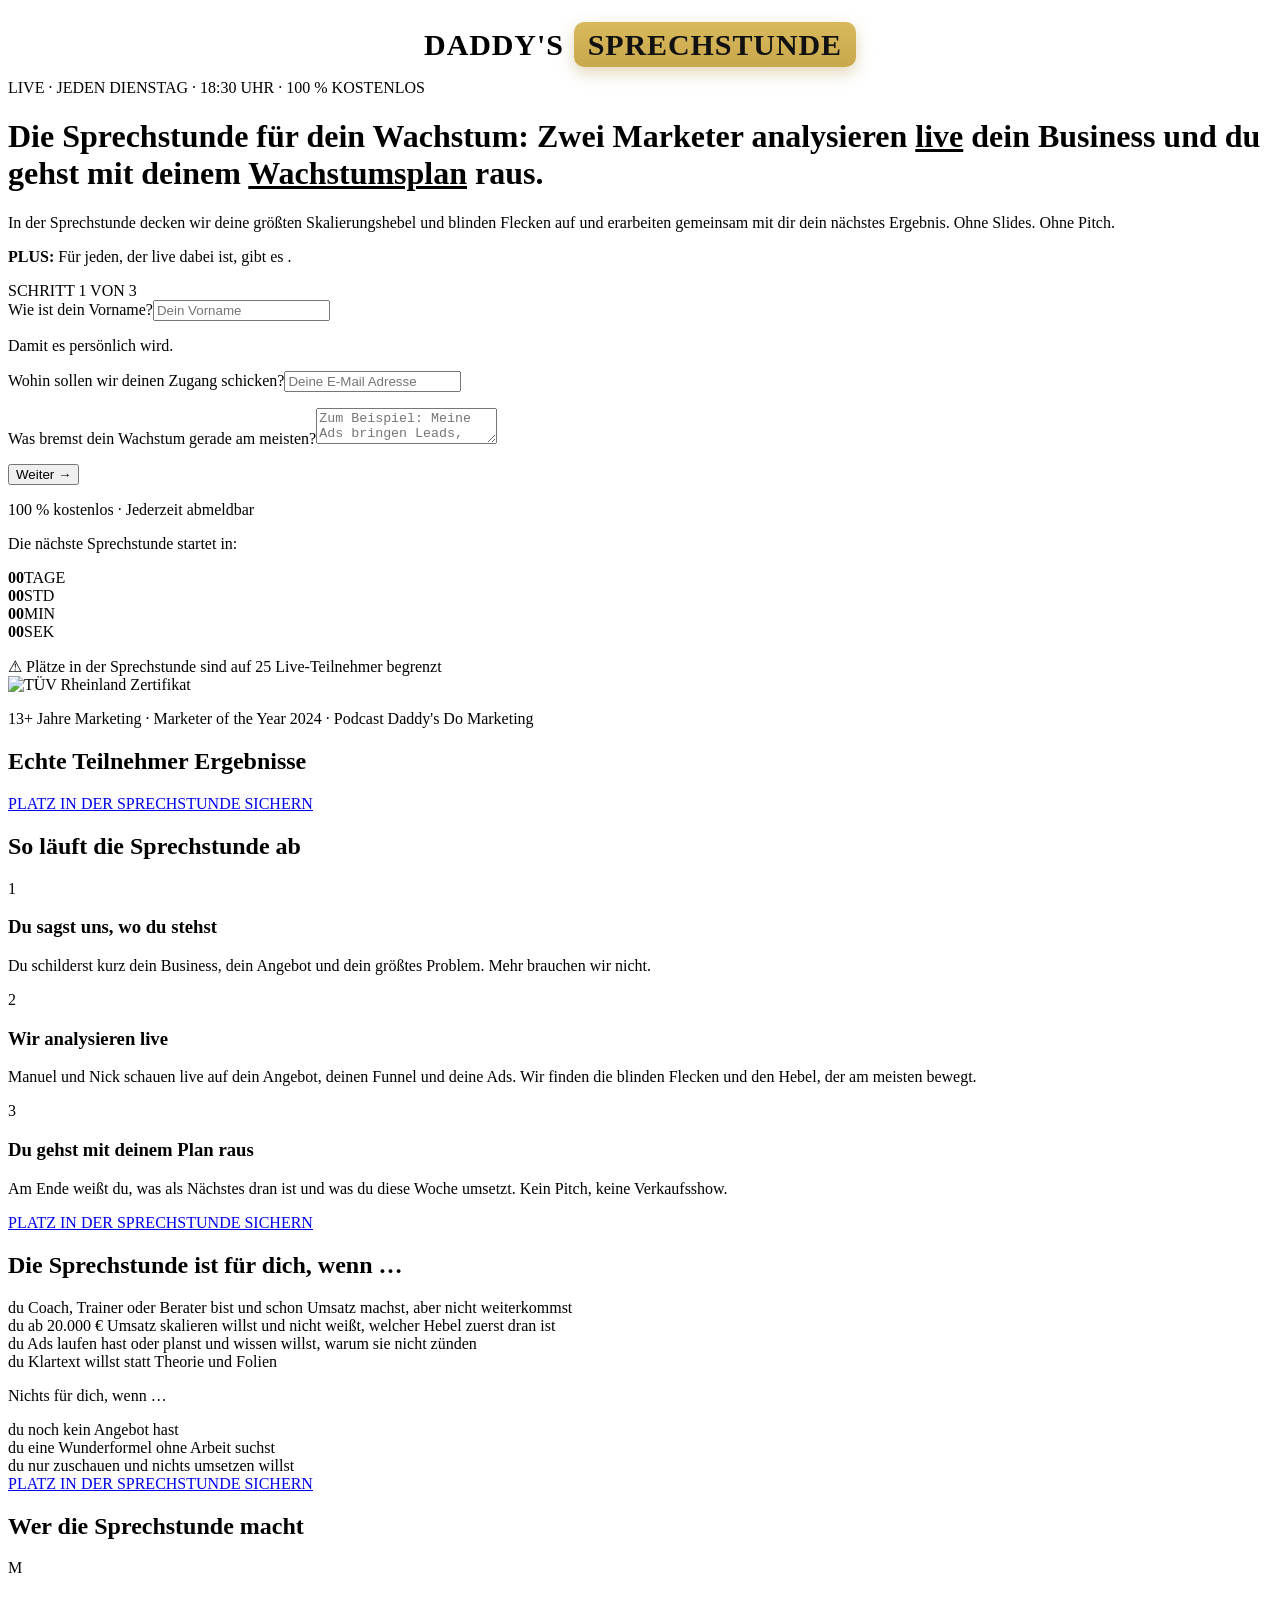
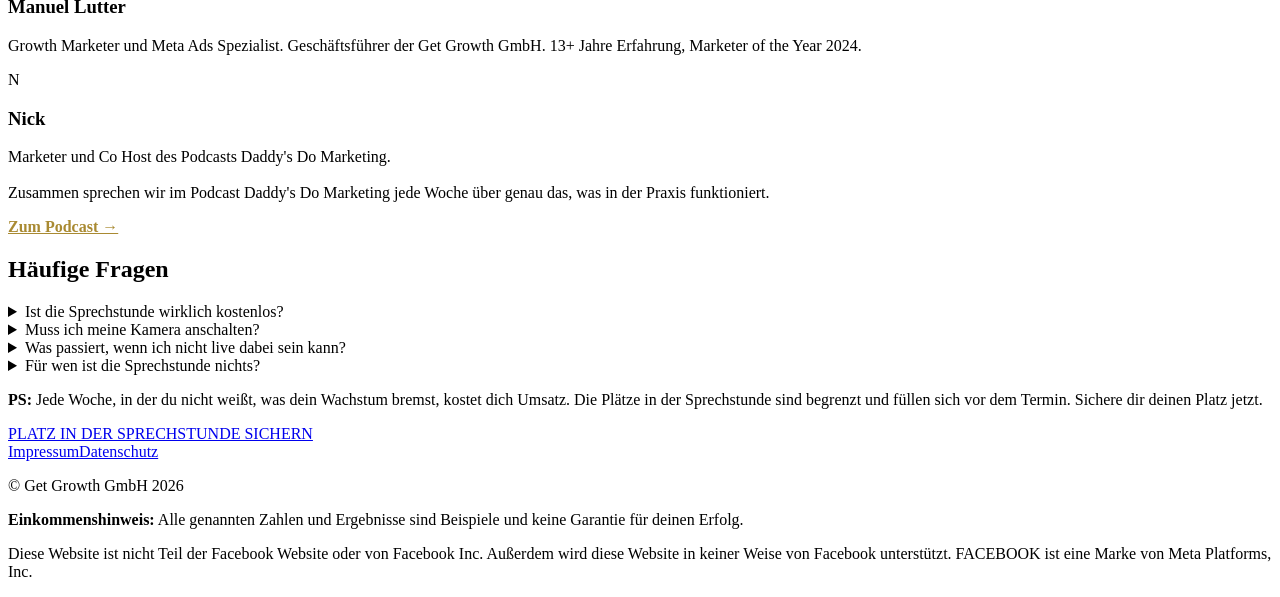
==== src/index.html @ dd15a893 "Import live Sprechstunde landing page source Stand des produktiven Deployments (Vercel Projekt daddy" ====
<!doctype html>
<html lang='de'>
<head>
<meta charset='utf-8'>
<meta name='viewport' content='width=device-width,initial-scale=1'>
<title>Daddy's Sprechstunde: Dein Wachstumsplan, live und kostenlos</title>
<meta name='description' content='Die kostenlose Marketing Sprechstunde: Zwei Marketer analysieren live dein Business. Du gehst mit deinem Wachstumsplan raus. Ohne Slides, ohne Pitch.'>
<meta property='og:title' content='Daddy&#39;s Sprechstunde: Dein Wachstumsplan, live und kostenlos'>
<meta property='og:description' content='Die kostenlose Marketing Sprechstunde. Wir decken deine Skalierungshebel und blinden Flecken auf. Live, kostenlos, ohne Pitch.'>
<meta property='og:type' content='website'>
<script>document.documentElement.className+=' ab-wait';setTimeout(function(){document.documentElement.classList.remove('ab-wait')},1500)</script>
<style>.ab-wait #h1{visibility:hidden}.kick{display:flex;flex-wrap:wrap;align-items:center;justify-content:center;gap:8px 10px;margin:22px 0 4px;font-weight:800;font-size:clamp(20px,6.2vw,30px);letter-spacing:.03em;text-transform:uppercase;line-height:1.1}.kick em{font-style:normal;background:linear-gradient(180deg,#D8B95C,#C9A84C);color:#111;padding:6px 14px;border-radius:10px;box-shadow:0 6px 16px rgba(169,138,50,.35)}.kick+.eyebrow{padding-top:8px}</style>
<link rel='stylesheet' href='/style.css'>
<!-- Meta Pixel hier einfuegen, sobald die Pixel ID vorliegt -->
</head>
<body>
<header class='w'>
<div class='kick'><span>Daddy's</span><em>Sprechstunde</em></div>
<div class='eyebrow'><span class='dot'></span><span>LIVE · JEDEN <span id='wd'>DIENSTAG</span> · <span id='tm'>18:30</span> UHR · 100 % KOSTENLOS</span></div>
<h1 id='h1' class='c'>Die Sprechstunde für dein Wachstum: Zwei Marketer analysieren <u>live</u> dein Business und du gehst mit deinem <u>Wachstumsplan</u> raus.</h1>
<p class='sub c'>In der Sprechstunde decken wir deine größten Skalierungshebel und blinden Flecken auf und erarbeiten gemeinsam mit dir dein nächstes Ergebnis. Ohne Slides. Ohne Pitch.</p>
<p class='sub c plus' id='bonus'><b>PLUS:</b> Für jeden, der live dabei ist, gibt es <span></span>.</p>
<form class='card' id='form' novalidate>
<div class='step-l'>SCHRITT 1 VON 3</div><div class='bar'><i></i></div>
<div class='s'><label class='q' for='vorname'>Wie ist dein Vorname?</label><input id='vorname' name='vorname' autocomplete='given-name' placeholder='Dein Vorname'><p class='hint'>Damit es persönlich wird.</p><p class='err'></p></div>
<div class='s hide'><label class='q' for='email'>Wohin sollen wir deinen Zugang schicken?</label><input id='email' name='email' type='email' autocomplete='email' inputmode='email' placeholder='Deine E-Mail Adresse'><p class='err'></p></div>
<div class='s hide'><label class='q' for='problem'>Was bremst dein Wachstum gerade am meisten?</label><textarea id='problem' name='problem' placeholder='Zum Beispiel: Meine Ads bringen Leads, aber niemand bucht.'></textarea><p class='err'></p></div>
<button class='btn' type='submit'>Weiter →</button>
<p class='fine'>100 % kostenlos · Jederzeit abmeldbar</p>
</form>
<p class='cd-t'>Die nächste Sprechstunde startet in:</p>
<div class='cd' id='cd'><div><b data-d>00</b><span>TAGE</span></div><div><b data-h>00</b><span>STD</span></div><div><b data-m>00</b><span>MIN</span></div><div><b data-s>00</b><span>SEK</span></div></div>
<p class='when' id='when'></p>
<span class='pill'>⚠ Plätze in der Sprechstunde sind auf <span id='seats'>25</span> Live-Teilnehmer begrenzt</span>
<div class='tuev hide' id='tuev'><img alt='TÜV Rheinland Zertifikat' width='230'><p></p></div>
<p class='facts'>13+ Jahre Marketing · Marketer of the Year 2024 · Podcast Daddy's Do Marketing</p>
</header>
<section class='alt hide' id='results'><div class='w'><h2>Echte Teilnehmer Ergebnisse</h2><div class='car'></div><a class='btn' href='#form' data-go>PLATZ IN DER SPRECHSTUNDE SICHERN</a></div></section>
<section><div class='w'><h2>So läuft die Sprechstunde ab</h2><div class='steps'>
<div class='step'><span class='num'>1</span><h3>Du sagst uns, wo du stehst</h3><p>Du schilderst kurz dein Business, dein Angebot und dein größtes Problem. Mehr brauchen wir nicht.</p></div>
<div class='step'><span class='num'>2</span><h3>Wir analysieren live</h3><p>Manuel und Nick schauen live auf dein Angebot, deinen Funnel und deine Ads. Wir finden die blinden Flecken und den Hebel, der am meisten bewegt.</p></div>
<div class='step'><span class='num'>3</span><h3>Du gehst mit deinem Plan raus</h3><p>Am Ende weißt du, was als Nächstes dran ist und was du diese Woche umsetzt. Kein Pitch, keine Verkaufsshow.</p></div>
</div><a class='btn' href='#form' data-go>PLATZ IN DER SPRECHSTUNDE SICHERN</a></div></section>
<section class='alt'><div class='w'><h2>Die Sprechstunde ist für dich, wenn …</h2><div class='ck'>
<div>du Coach, Trainer oder Berater bist und schon Umsatz machst, aber nicht weiterkommst</div>
<div>du ab 20.000 € Umsatz skalieren willst und nicht weißt, welcher Hebel zuerst dran ist</div>
<div>du Ads laufen hast oder planst und wissen willst, warum sie nicht zünden</div>
<div>du Klartext willst statt Theorie und Folien</div></div>
<p class='sub2'>Nichts für dich, wenn …</p><div class='ck no'>
<div>du noch kein Angebot hast</div><div>du eine Wunderformel ohne Arbeit suchst</div><div>du nur zuschauen und nichts umsetzen willst</div></div>
<a class='btn' href='#form' data-go>PLATZ IN DER SPRECHSTUNDE SICHERN</a></div></section>
<section><div class='w'><h2>Wer die Sprechstunde macht</h2><div class='hosts'>
<div class='host'><div class='av'>M</div><h3>Manuel Lutter</h3><p>Growth Marketer und Meta Ads Spezialist. Geschäftsführer der Get Growth GmbH. 13+ Jahre Erfahrung, Marketer of the Year 2024.</p></div>
<div class='host'><div class='av'>N</div><h3>Nick</h3><p id='nickbio'>Marketer und Co Host des Podcasts Daddy's Do Marketing.</p></div></div>
<p class='c' style='margin-top:18px'>Zusammen sprechen wir im Podcast Daddy's Do Marketing jede Woche über genau das, was in der Praxis funktioniert.</p>
<p class='c'><a id='podcast' class='hide' href='#' style='color:#A98A32;font-weight:700'>Zum Podcast →</a></p></div></section>
<section class='alt'><div class='w'><h2>Häufige Fragen</h2>
<details><summary>Ist die Sprechstunde wirklich kostenlos?</summary><p>Ja. Die Sprechstunde kostet dich nichts. Du musst danach auch nichts kaufen.</p></details>
<details><summary>Muss ich meine Kamera anschalten?</summary><p>Nein. Wenn du live drankommen möchtest, ist es hilfreich, aber es ist keine Pflicht.</p></details>
<details><summary>Was passiert, wenn ich nicht live dabei sein kann?</summary><p>Der Live Bonus gilt nur für alle, die live dabei sind. Anmelden solltest du dich trotzdem, wir erinnern dich per E-Mail.</p></details>
<details><summary>Für wen ist die Sprechstunde nichts?</summary><p>Für Einsteiger ohne Angebot und für alle, die eine Wunderformel suchen. Wir arbeiten an echten Zahlen.</p></details></div></section>
<section><div class='w'><div class='ps'><p><b>PS:</b> Jede Woche, in der du nicht weißt, was dein Wachstum bremst, kostet dich Umsatz. Die Plätze in der Sprechstunde sind begrenzt und füllen sich vor dem Termin. Sichere dir deinen Platz jetzt.</p></div><a class='btn' href='#form' data-go>PLATZ IN DER SPRECHSTUNDE SICHERN</a></div></section>
<footer><div class='w'><a href='https://get-growth.com/impressum'>Impressum</a><a href='https://get-growth.com/datenschutz'>Datenschutz</a>
<p>© Get Growth GmbH 2026</p>
<p><b>Einkommenshinweis:</b> Alle genannten Zahlen und Ergebnisse sind Beispiele und keine Garantie für deinen Erfolg.</p>
<p>Diese Website ist nicht Teil der Facebook Website oder von Facebook Inc. Außerdem wird diese Website in keiner Weise von Facebook unterstützt. FACEBOOK ist eine Marke von Meta Platforms, Inc.</p></div></footer>
<script src='/config.js'></script>
<script src='/app.js' defer></script>
</body>
</html>
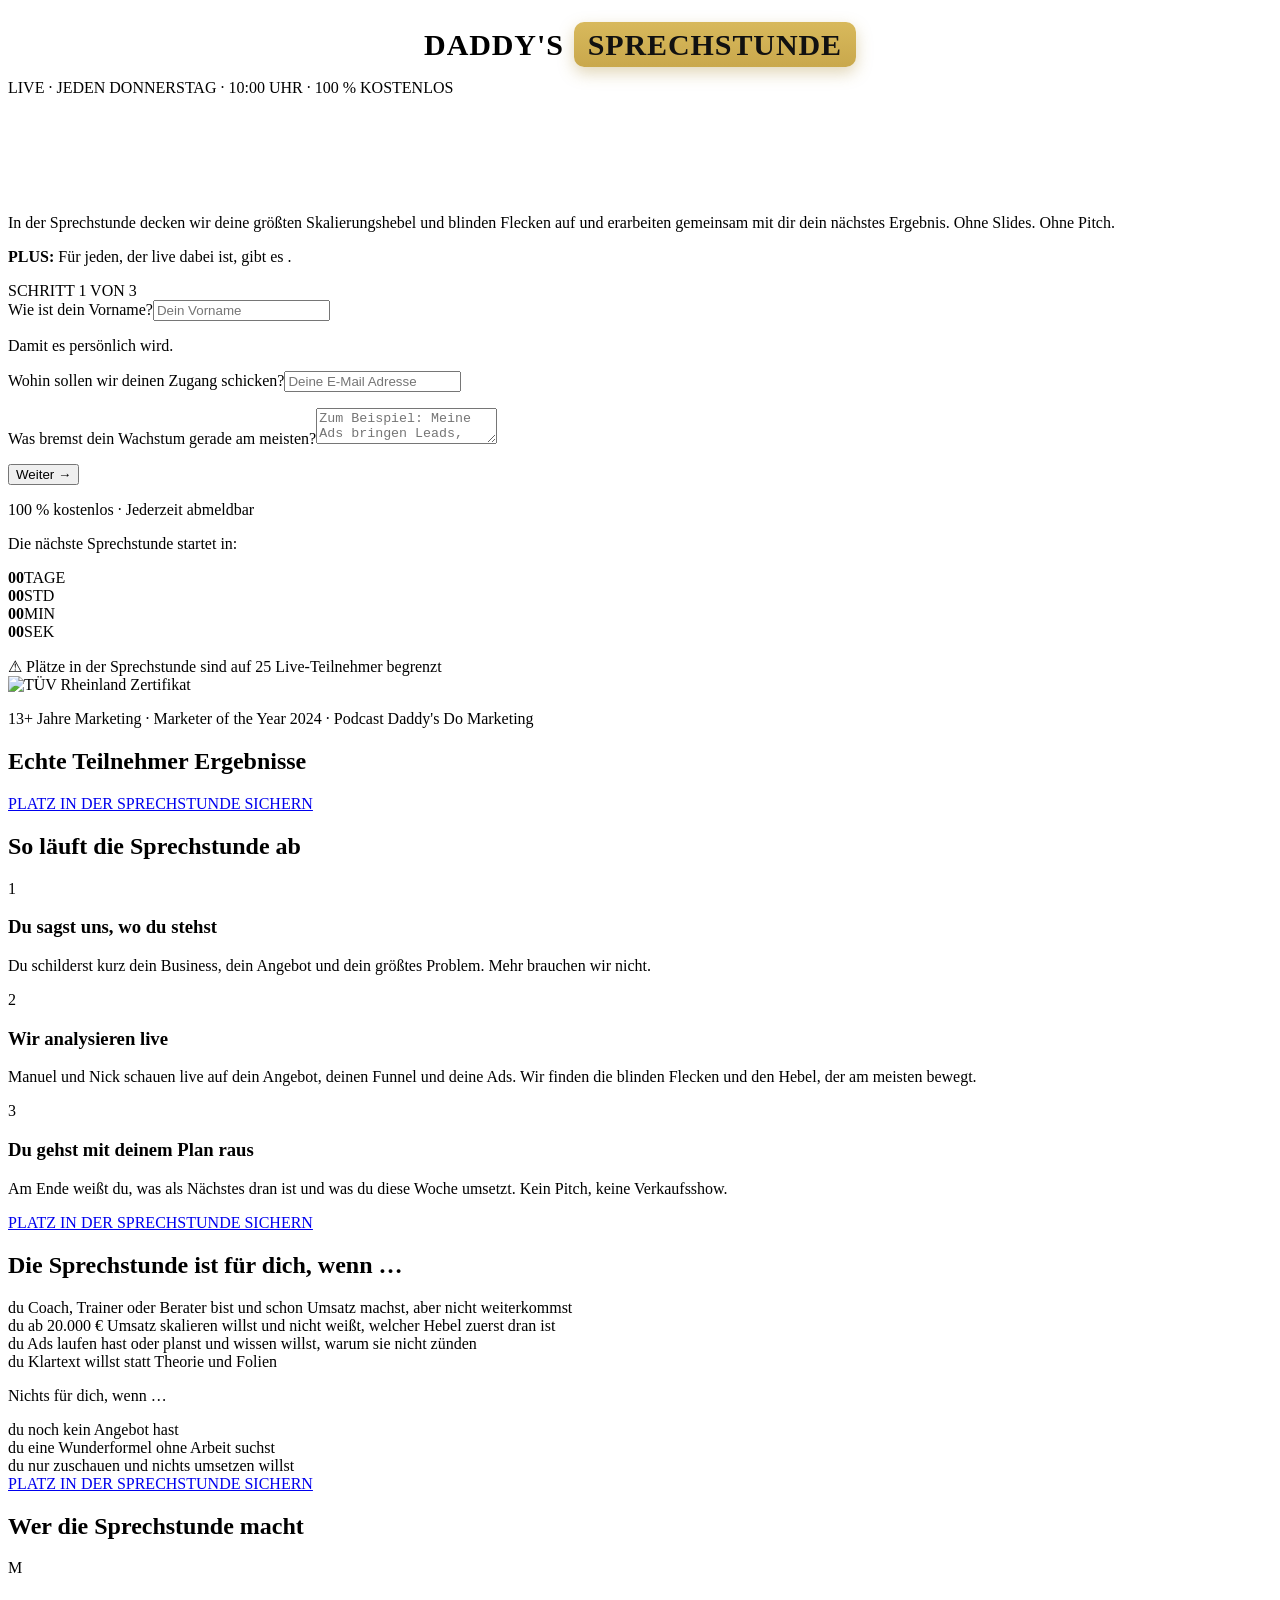
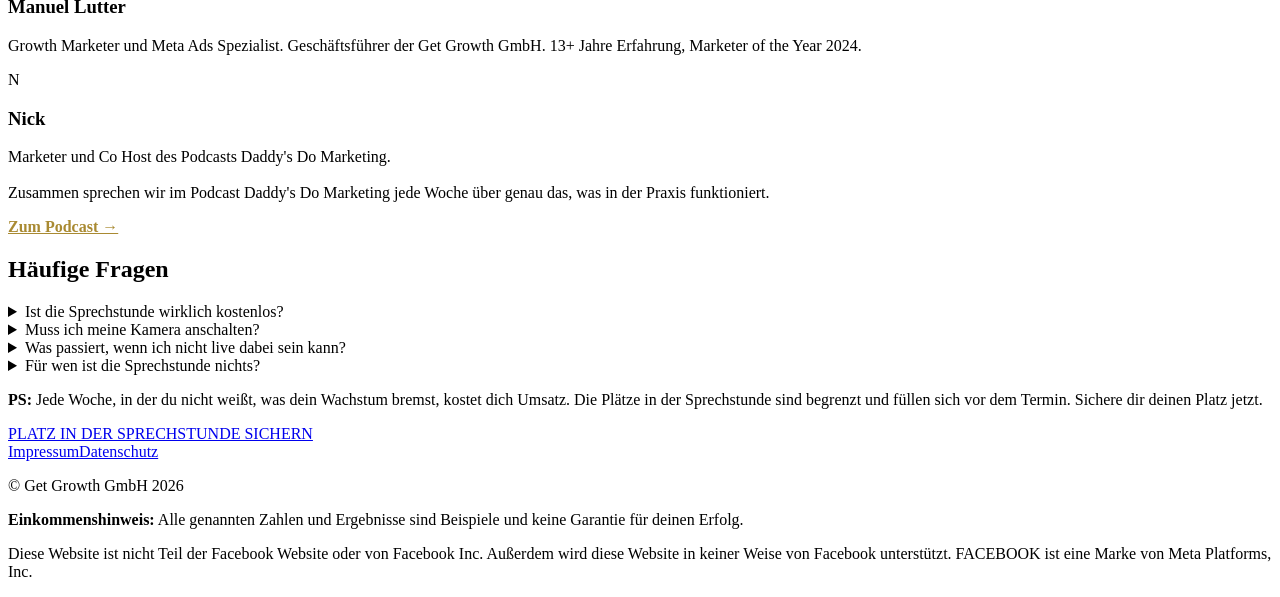
==== commit a96c4cd1: "Sprechstunde auf Donnerstag 10:00 Uhr umstellen config.js: weekday 4, hour 10, minute 0. Statischer " ====
--- a/src/index.html
+++ b/src/index.html
@@ -16,7 +16,7 @@
 <body>
 <header class='w'>
 <div class='kick'><span>Daddy's</span><em>Sprechstunde</em></div>
-<div class='eyebrow'><span class='dot'></span><span>LIVE · JEDEN <span id='wd'>DIENSTAG</span> · <span id='tm'>18:30</span> UHR · 100 % KOSTENLOS</span></div>
+<div class='eyebrow'><span class='dot'></span><span>LIVE · JEDEN <span id='wd'>DONNERSTAG</span> · <span id='tm'>10:00</span> UHR · 100 % KOSTENLOS</span></div>
 <h1 id='h1' class='c'>Die Sprechstunde für dein Wachstum: Zwei Marketer analysieren <u>live</u> dein Business und du gehst mit deinem <u>Wachstumsplan</u> raus.</h1>
 <p class='sub c'>In der Sprechstunde decken wir deine größten Skalierungshebel und blinden Flecken auf und erarbeiten gemeinsam mit dir dein nächstes Ergebnis. Ohne Slides. Ohne Pitch.</p>
 <p class='sub c plus' id='bonus'><b>PLUS:</b> Für jeden, der live dabei ist, gibt es <span></span>.</p>
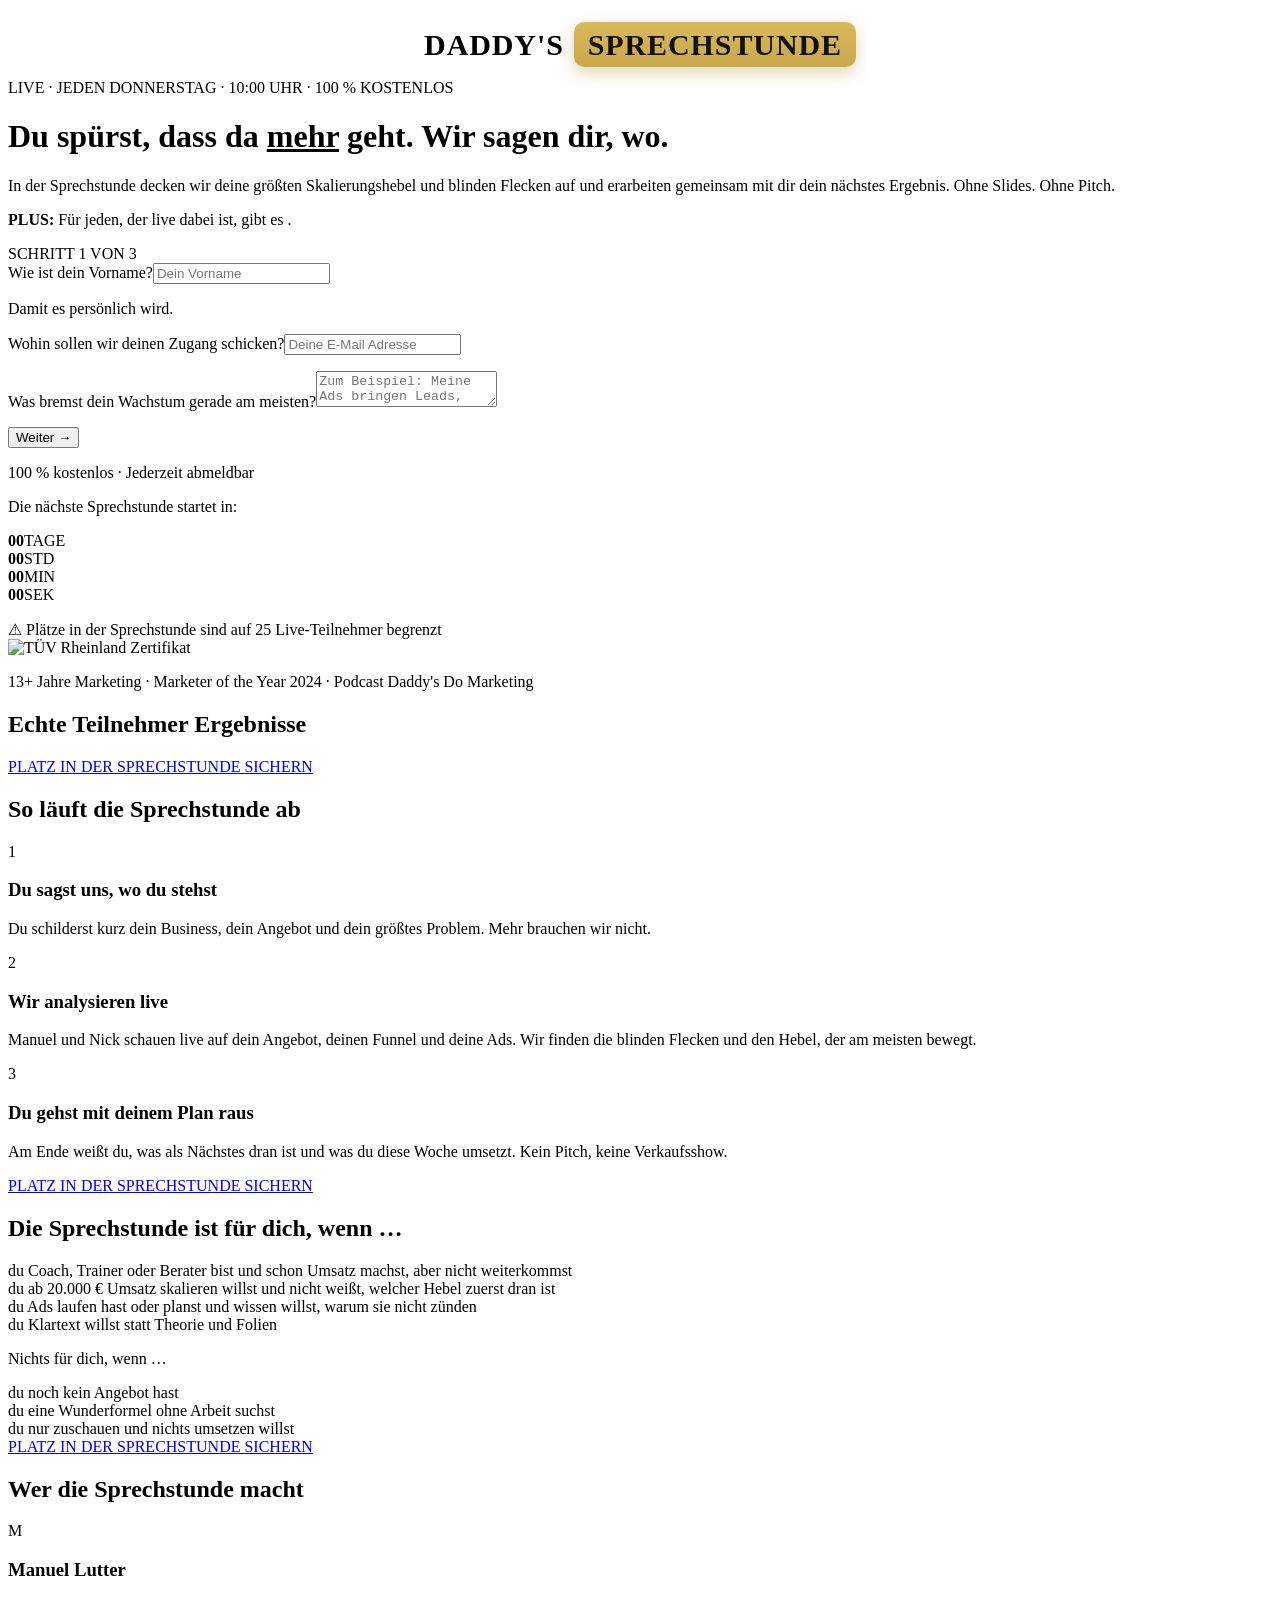
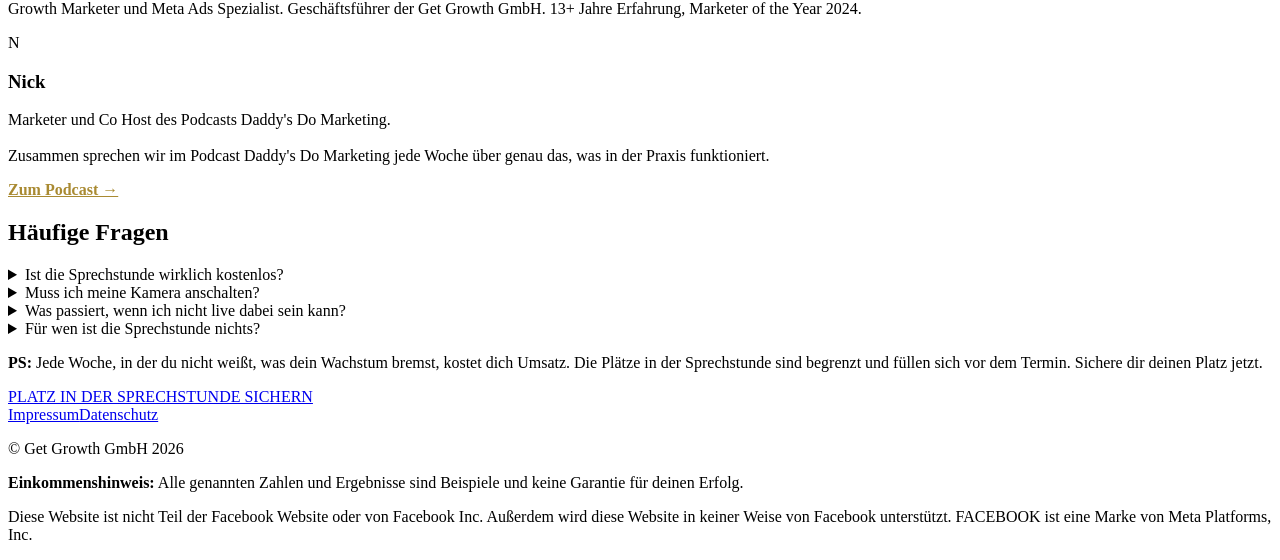
==== commit 383c9f7c: "Headline anpassen: "Du spürst, dass da mehr geht. Wir sagen dir, wo." Co-Authored-By: Claude Haiku 5" ====
--- a/src/index.html
+++ b/src/index.html
@@ -17,7 +17,7 @@
 <header class='w'>
 <div class='kick'><span>Daddy's</span><em>Sprechstunde</em></div>
 <div class='eyebrow'><span class='dot'></span><span>LIVE · JEDEN <span id='wd'>DONNERSTAG</span> · <span id='tm'>10:00</span> UHR · 100 % KOSTENLOS</span></div>
-<h1 id='h1' class='c'>Die Sprechstunde für dein Wachstum: Zwei Marketer analysieren <u>live</u> dein Business und du gehst mit deinem <u>Wachstumsplan</u> raus.</h1>
+<h1 id='h1' class='c'>Du spürst, dass da <u>mehr</u> geht. Wir sagen dir, wo.</h1>
 <p class='sub c'>In der Sprechstunde decken wir deine größten Skalierungshebel und blinden Flecken auf und erarbeiten gemeinsam mit dir dein nächstes Ergebnis. Ohne Slides. Ohne Pitch.</p>
 <p class='sub c plus' id='bonus'><b>PLUS:</b> Für jeden, der live dabei ist, gibt es <span></span>.</p>
 <form class='card' id='form' novalidate>
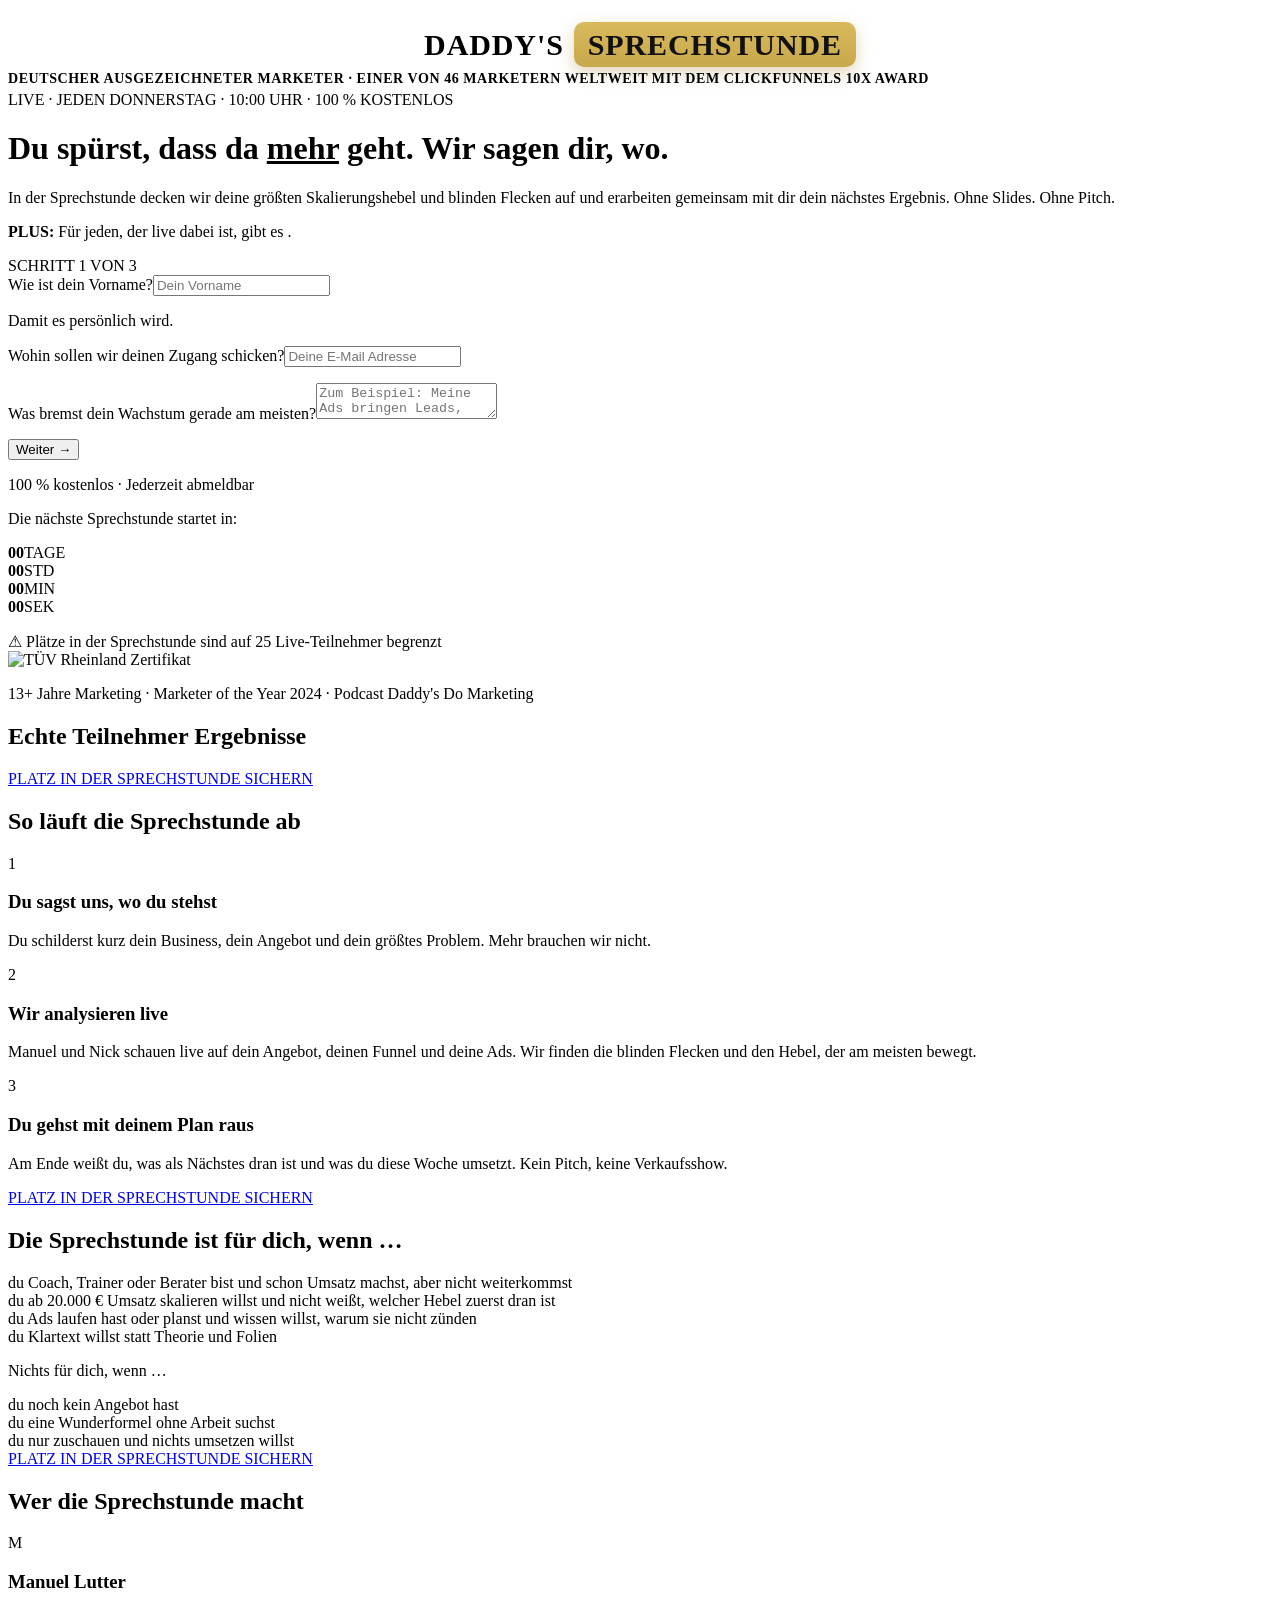
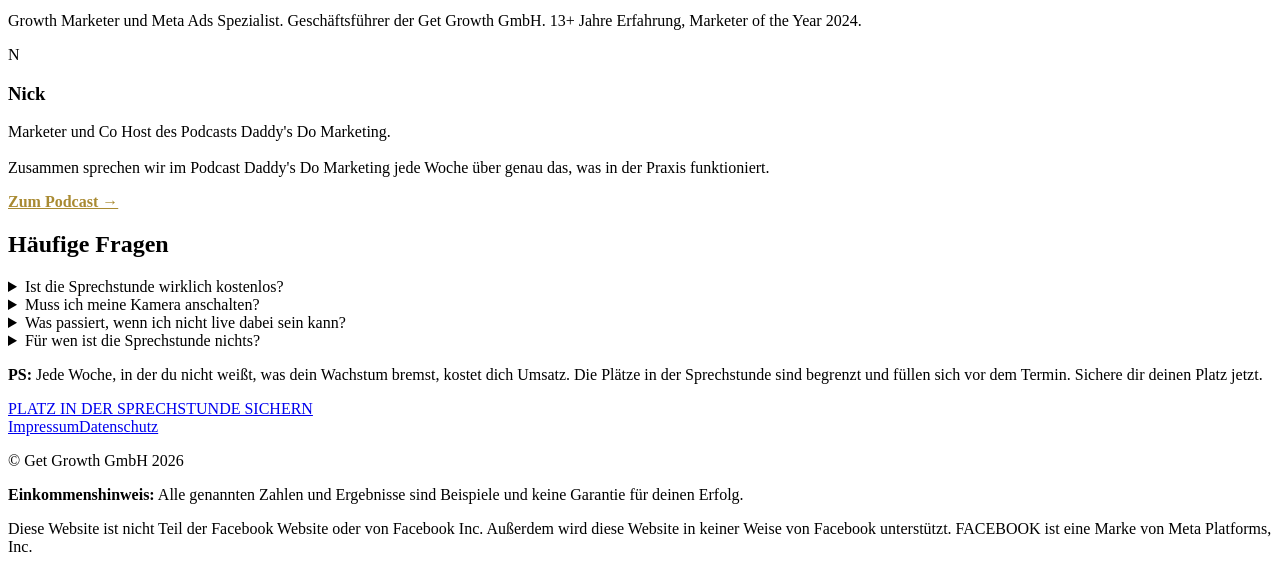
==== commit e5410d10: "Above the Fold: Award-Zeile ergaenzen (ClickFunnels 10X, Einer von 46) Co-Authored-By: Claude Haiku " ====
--- a/src/index.html
+++ b/src/index.html
@@ -16,6 +16,7 @@
 <body>
 <header class='w'>
 <div class='kick'><span>Daddy's</span><em>Sprechstunde</em></div>
+<p class='c' style='font-size:14px;font-weight:700;color:var(--gold-d);margin:0 0 4px;text-transform:uppercase;letter-spacing:.04em'>Deutscher ausgezeichneter Marketer · Einer von 46 Marketern weltweit mit dem ClickFunnels 10X Award</p>
 <div class='eyebrow'><span class='dot'></span><span>LIVE · JEDEN <span id='wd'>DONNERSTAG</span> · <span id='tm'>10:00</span> UHR · 100 % KOSTENLOS</span></div>
 <h1 id='h1' class='c'>Du spürst, dass da <u>mehr</u> geht. Wir sagen dir, wo.</h1>
 <p class='sub c'>In der Sprechstunde decken wir deine größten Skalierungshebel und blinden Flecken auf und erarbeiten gemeinsam mit dir dein nächstes Ergebnis. Ohne Slides. Ohne Pitch.</p>
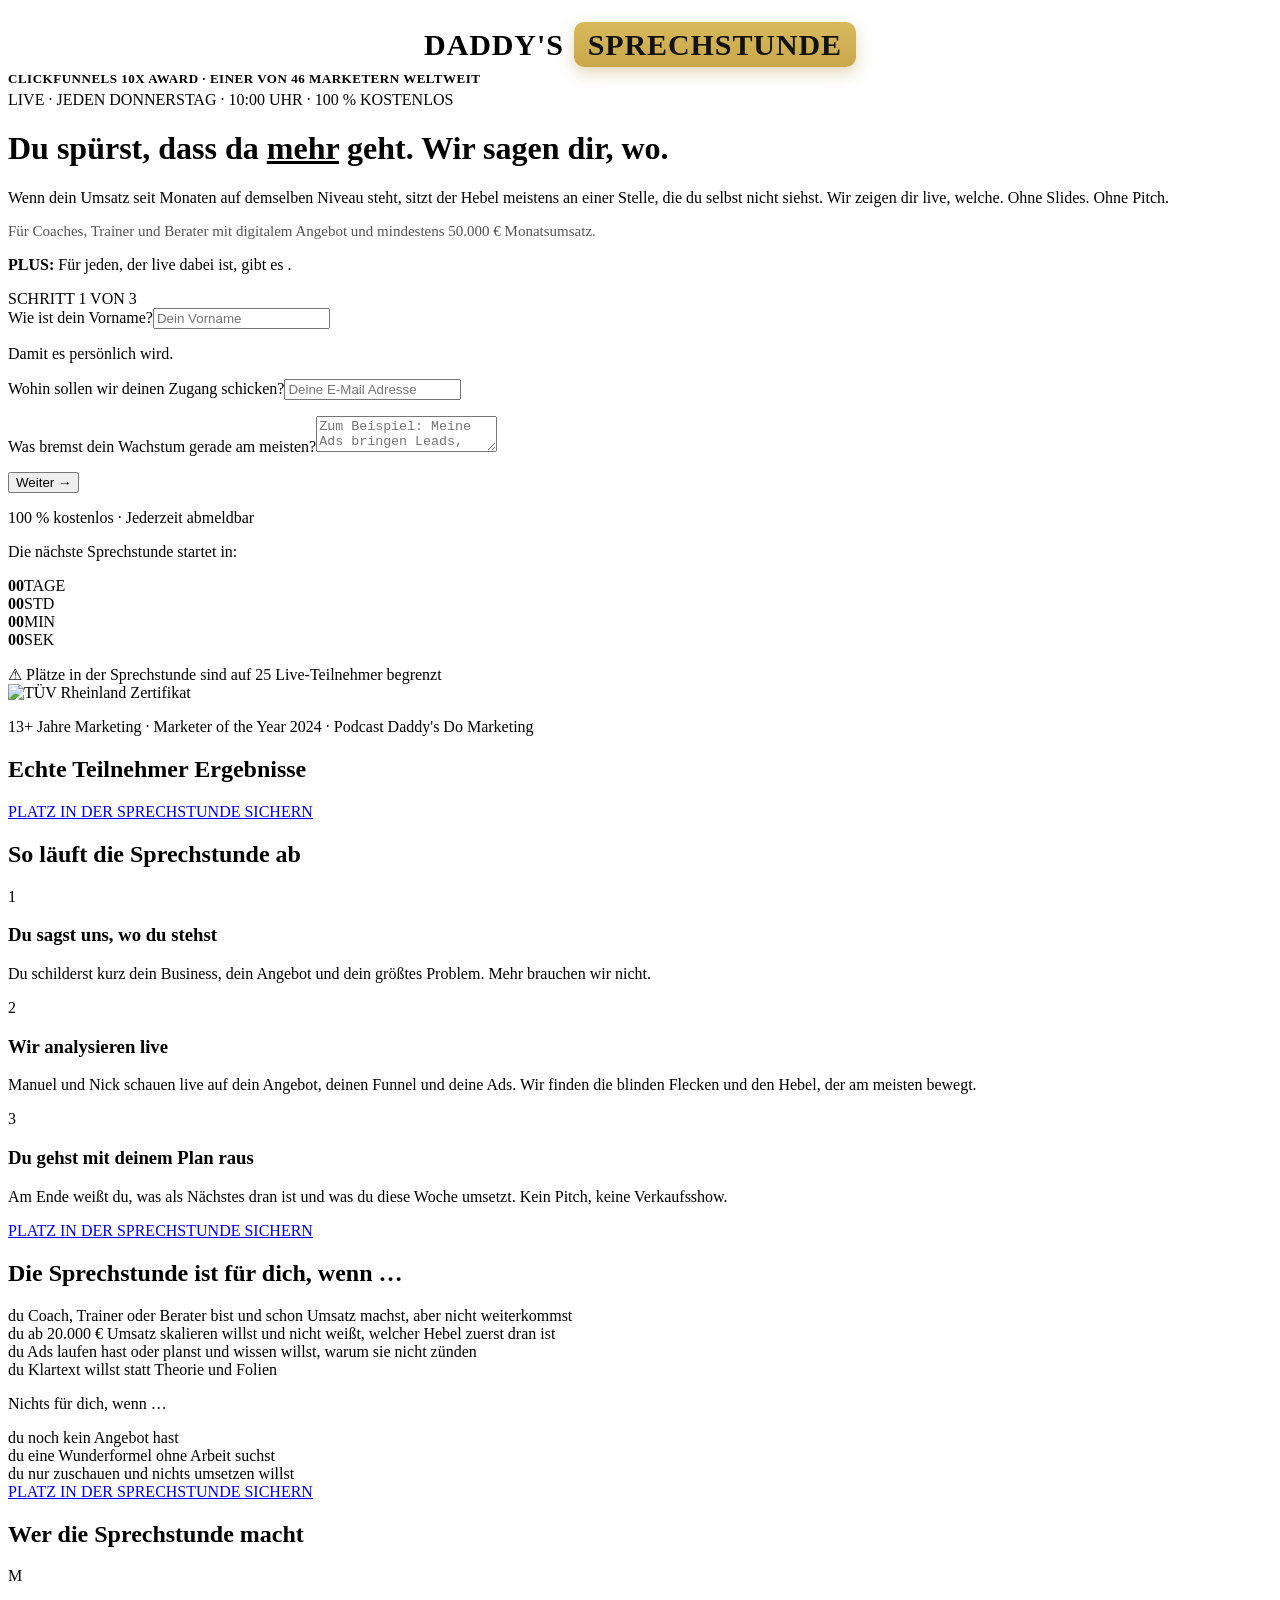
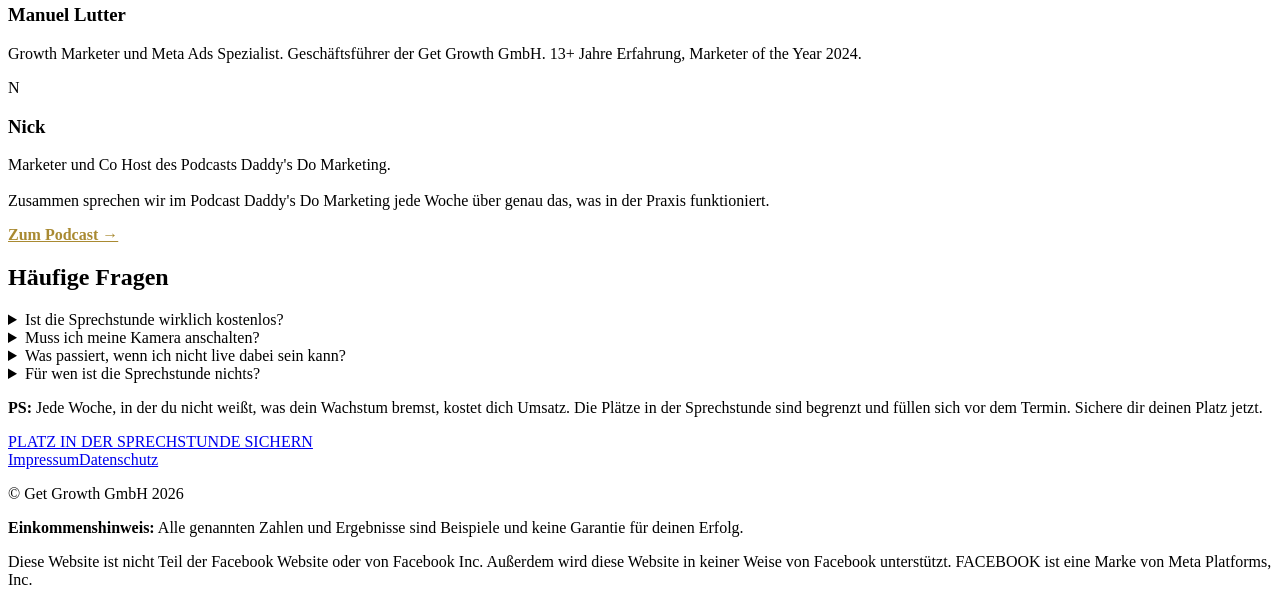
==== commit 9983a4da: "Above the Fold nach Suby-Playbook: Beweis-Eyebrow, Subheadline als Hook, Zielgruppen-Qualifier Co-Au" ====
--- a/src/index.html
+++ b/src/index.html
@@ -16,10 +16,11 @@
 <body>
 <header class='w'>
 <div class='kick'><span>Daddy's</span><em>Sprechstunde</em></div>
-<p class='c' style='font-size:14px;font-weight:700;color:var(--gold-d);margin:0 0 4px;text-transform:uppercase;letter-spacing:.04em'>Deutscher ausgezeichneter Marketer · Einer von 46 Marketern weltweit mit dem ClickFunnels 10X Award</p>
+<p class='c' style='font-size:13px;font-weight:700;color:var(--gold-d);margin:0 0 4px;text-transform:uppercase;letter-spacing:.04em'>ClickFunnels 10X Award · Einer von 46 Marketern weltweit</p>
 <div class='eyebrow'><span class='dot'></span><span>LIVE · JEDEN <span id='wd'>DONNERSTAG</span> · <span id='tm'>10:00</span> UHR · 100 % KOSTENLOS</span></div>
 <h1 id='h1' class='c'>Du spürst, dass da <u>mehr</u> geht. Wir sagen dir, wo.</h1>
-<p class='sub c'>In der Sprechstunde decken wir deine größten Skalierungshebel und blinden Flecken auf und erarbeiten gemeinsam mit dir dein nächstes Ergebnis. Ohne Slides. Ohne Pitch.</p>
+<p class='sub c'>Wenn dein Umsatz seit Monaten auf demselben Niveau steht, sitzt der Hebel meistens an einer Stelle, die du selbst nicht siehst. Wir zeigen dir live, welche. Ohne Slides. Ohne Pitch.</p>
+<p class='sub c' style='font-size:15px;color:#555'>Für Coaches, Trainer und Berater mit digitalem Angebot und mindestens 50.000 € Monatsumsatz.</p>
 <p class='sub c plus' id='bonus'><b>PLUS:</b> Für jeden, der live dabei ist, gibt es <span></span>.</p>
 <form class='card' id='form' novalidate>
 <div class='step-l'>SCHRITT 1 VON 3</div><div class='bar'><i></i></div>
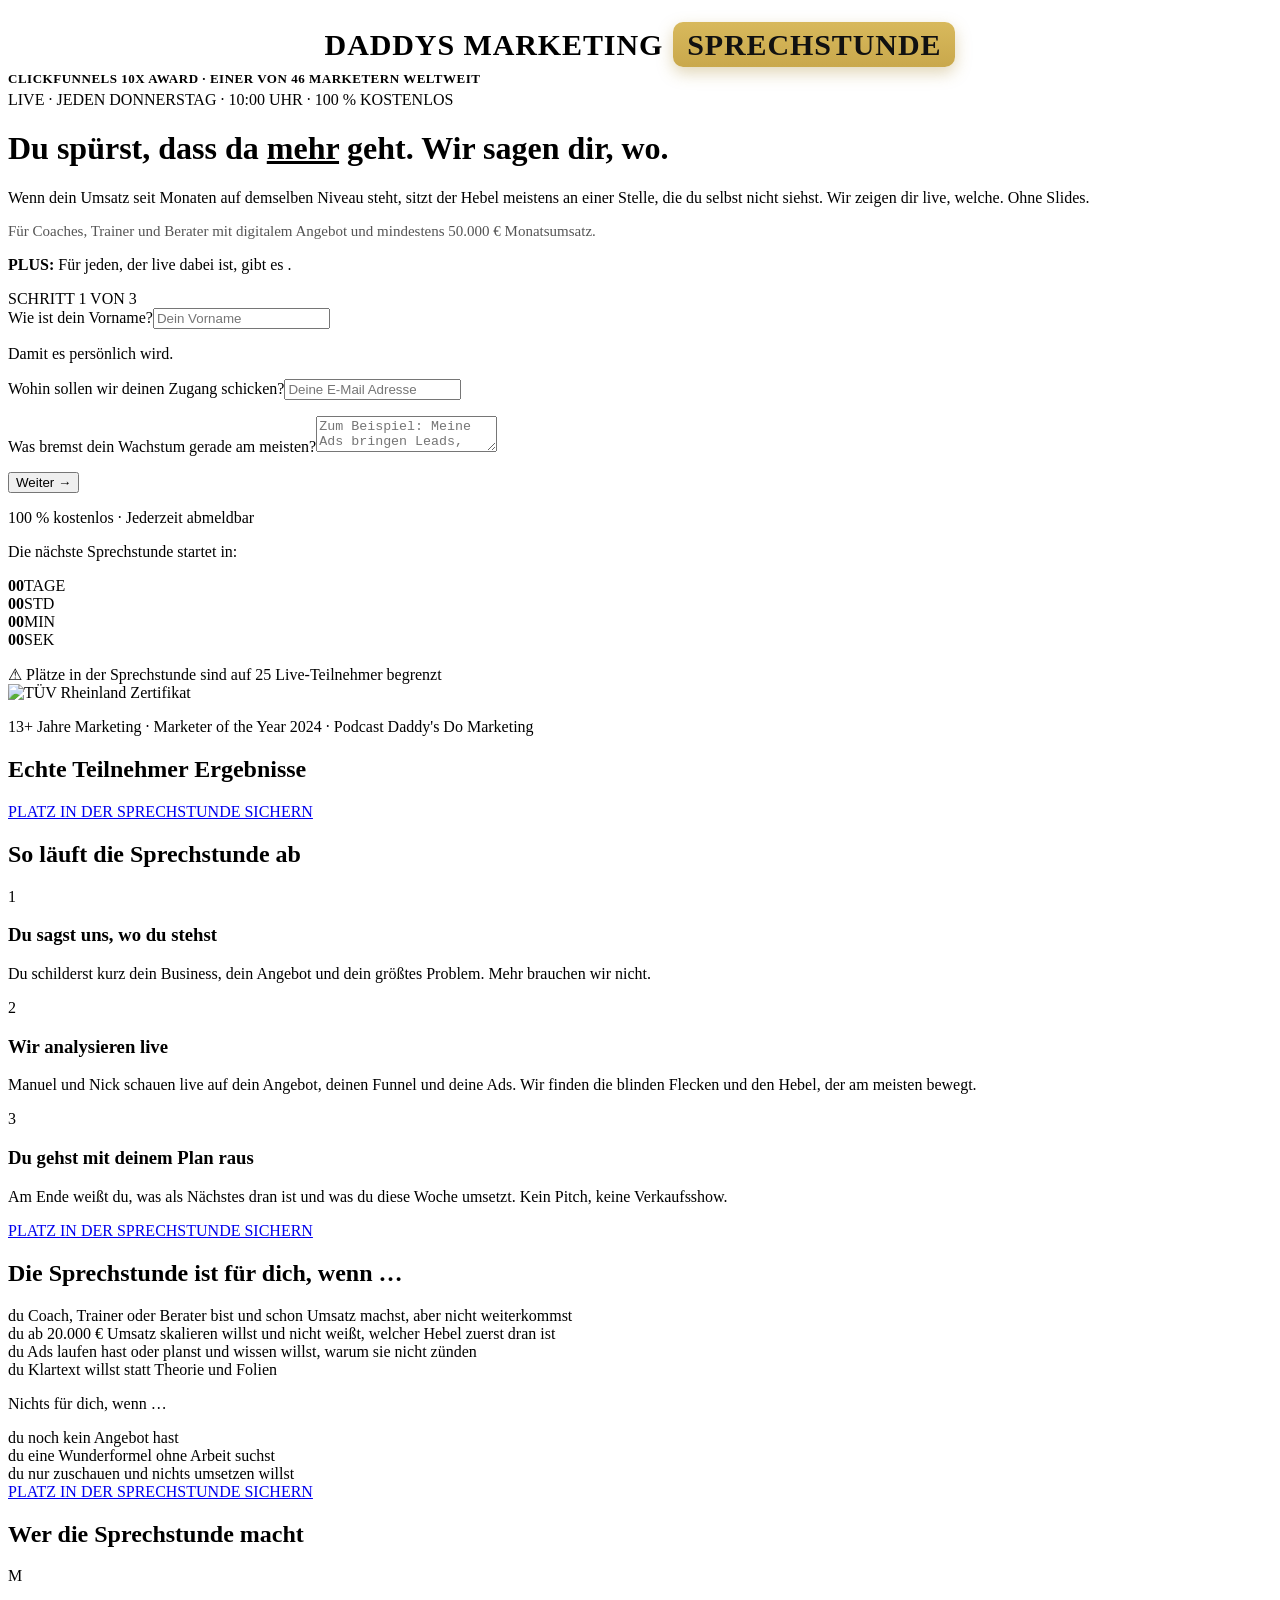
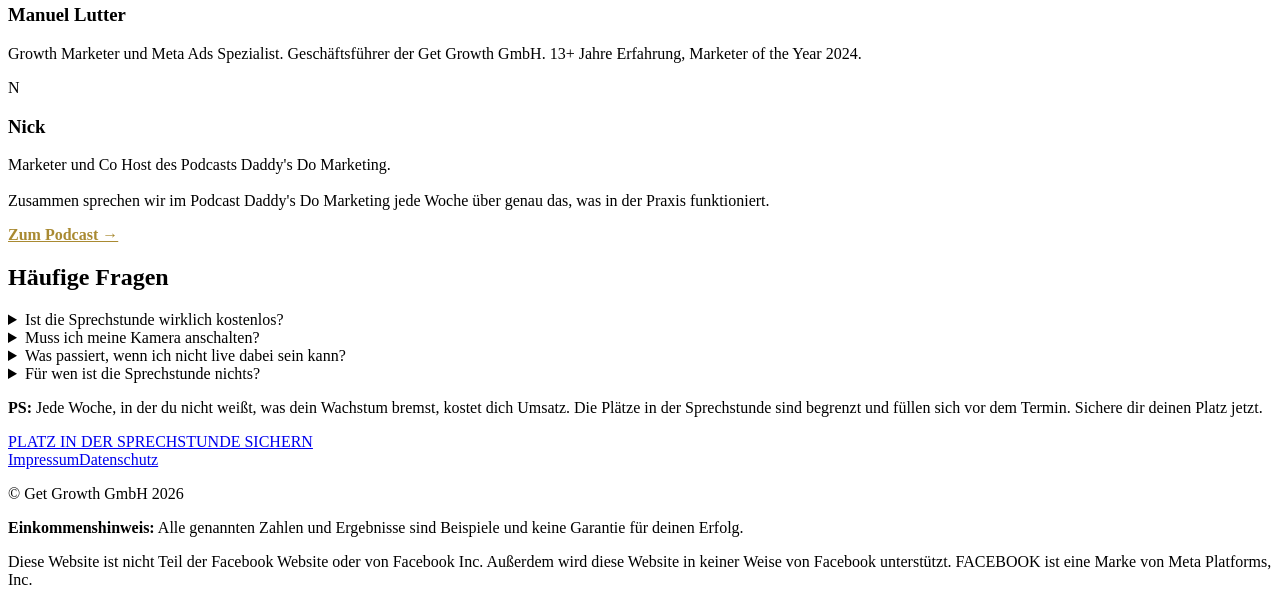
==== commit f1221283: "Umbenennung in "Daddys Marketing Sprechstunde", Pitch-Zeile aus Above the Fold entfernt Co-Authored-" ====
--- a/src/index.html
+++ b/src/index.html
@@ -3,7 +3,7 @@
 <head>
 <meta charset='utf-8'>
 <meta name='viewport' content='width=device-width,initial-scale=1'>
-<title>Daddy's Sprechstunde: Dein Wachstumsplan, live und kostenlos</title>
+<title>Daddys Marketing Sprechstunde: Dein Wachstumsplan, live und kostenlos</title>
 <meta name='description' content='Die kostenlose Marketing Sprechstunde: Zwei Marketer analysieren live dein Business. Du gehst mit deinem Wachstumsplan raus. Ohne Slides, ohne Pitch.'>
 <meta property='og:title' content='Daddy&#39;s Sprechstunde: Dein Wachstumsplan, live und kostenlos'>
 <meta property='og:description' content='Die kostenlose Marketing Sprechstunde. Wir decken deine Skalierungshebel und blinden Flecken auf. Live, kostenlos, ohne Pitch.'>
@@ -15,11 +15,11 @@
 </head>
 <body>
 <header class='w'>
-<div class='kick'><span>Daddy's</span><em>Sprechstunde</em></div>
+<div class='kick'><span>Daddys Marketing</span><em>Sprechstunde</em></div>
 <p class='c' style='font-size:13px;font-weight:700;color:var(--gold-d);margin:0 0 4px;text-transform:uppercase;letter-spacing:.04em'>ClickFunnels 10X Award · Einer von 46 Marketern weltweit</p>
 <div class='eyebrow'><span class='dot'></span><span>LIVE · JEDEN <span id='wd'>DONNERSTAG</span> · <span id='tm'>10:00</span> UHR · 100 % KOSTENLOS</span></div>
 <h1 id='h1' class='c'>Du spürst, dass da <u>mehr</u> geht. Wir sagen dir, wo.</h1>
-<p class='sub c'>Wenn dein Umsatz seit Monaten auf demselben Niveau steht, sitzt der Hebel meistens an einer Stelle, die du selbst nicht siehst. Wir zeigen dir live, welche. Ohne Slides. Ohne Pitch.</p>
+<p class='sub c'>Wenn dein Umsatz seit Monaten auf demselben Niveau steht, sitzt der Hebel meistens an einer Stelle, die du selbst nicht siehst. Wir zeigen dir live, welche. Ohne Slides.</p>
 <p class='sub c' style='font-size:15px;color:#555'>Für Coaches, Trainer und Berater mit digitalem Angebot und mindestens 50.000 € Monatsumsatz.</p>
 <p class='sub c plus' id='bonus'><b>PLUS:</b> Für jeden, der live dabei ist, gibt es <span></span>.</p>
 <form class='card' id='form' novalidate>
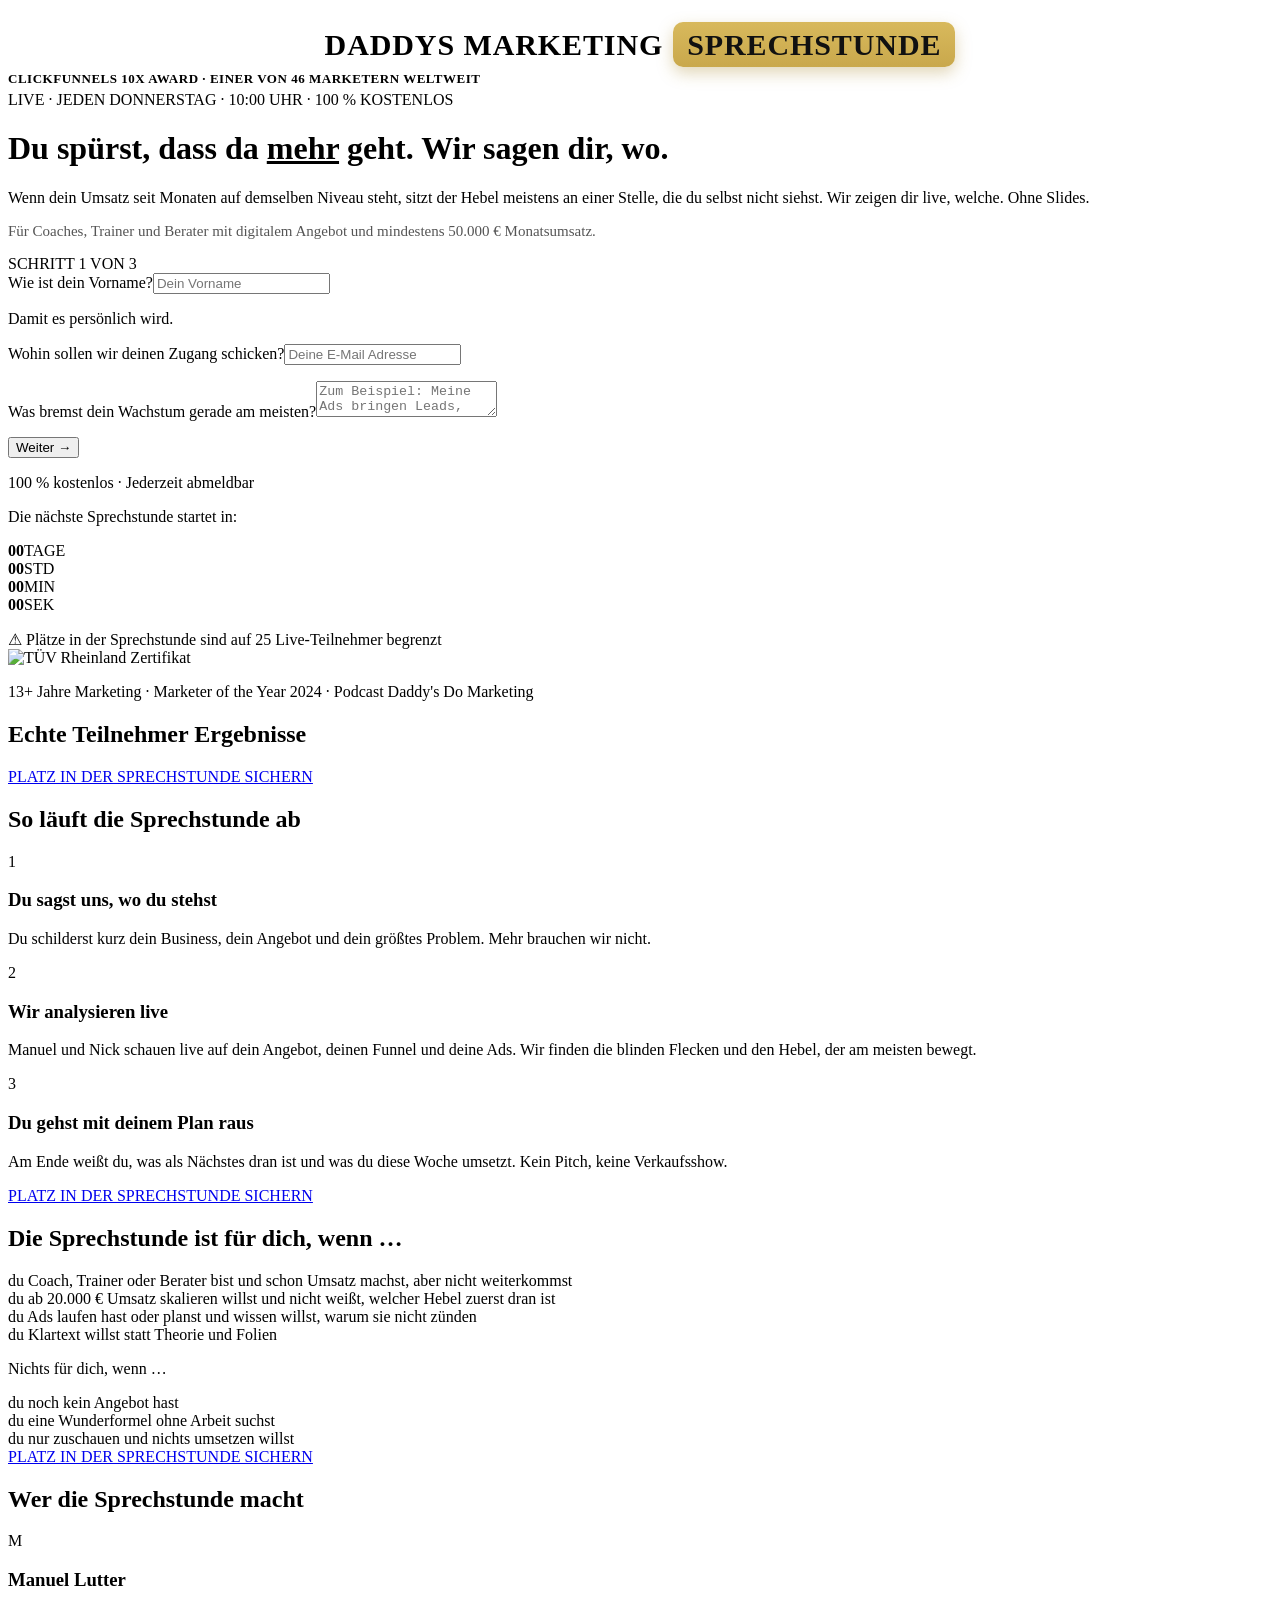
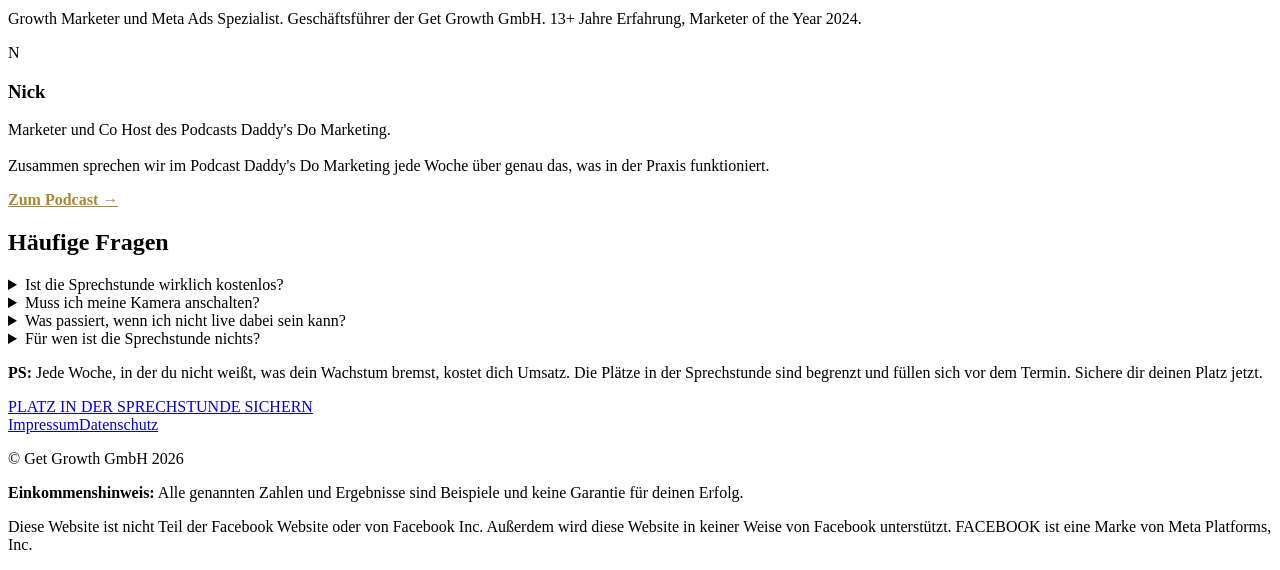
==== commit 777dc9cd: "PLUS-Zeile im Above the Fold entfernt Co-Authored-By: Claude Haiku 5.5 <noreply@anthropic.com> Claud" ====
--- a/src/index.html
+++ b/src/index.html
@@ -21,7 +21,6 @@
 <h1 id='h1' class='c'>Du spürst, dass da <u>mehr</u> geht. Wir sagen dir, wo.</h1>
 <p class='sub c'>Wenn dein Umsatz seit Monaten auf demselben Niveau steht, sitzt der Hebel meistens an einer Stelle, die du selbst nicht siehst. Wir zeigen dir live, welche. Ohne Slides.</p>
 <p class='sub c' style='font-size:15px;color:#555'>Für Coaches, Trainer und Berater mit digitalem Angebot und mindestens 50.000 € Monatsumsatz.</p>
-<p class='sub c plus' id='bonus'><b>PLUS:</b> Für jeden, der live dabei ist, gibt es <span></span>.</p>
 <form class='card' id='form' novalidate>
 <div class='step-l'>SCHRITT 1 VON 3</div><div class='bar'><i></i></div>
 <div class='s'><label class='q' for='vorname'>Wie ist dein Vorname?</label><input id='vorname' name='vorname' autocomplete='given-name' placeholder='Dein Vorname'><p class='hint'>Damit es persönlich wird.</p><p class='err'></p></div>
